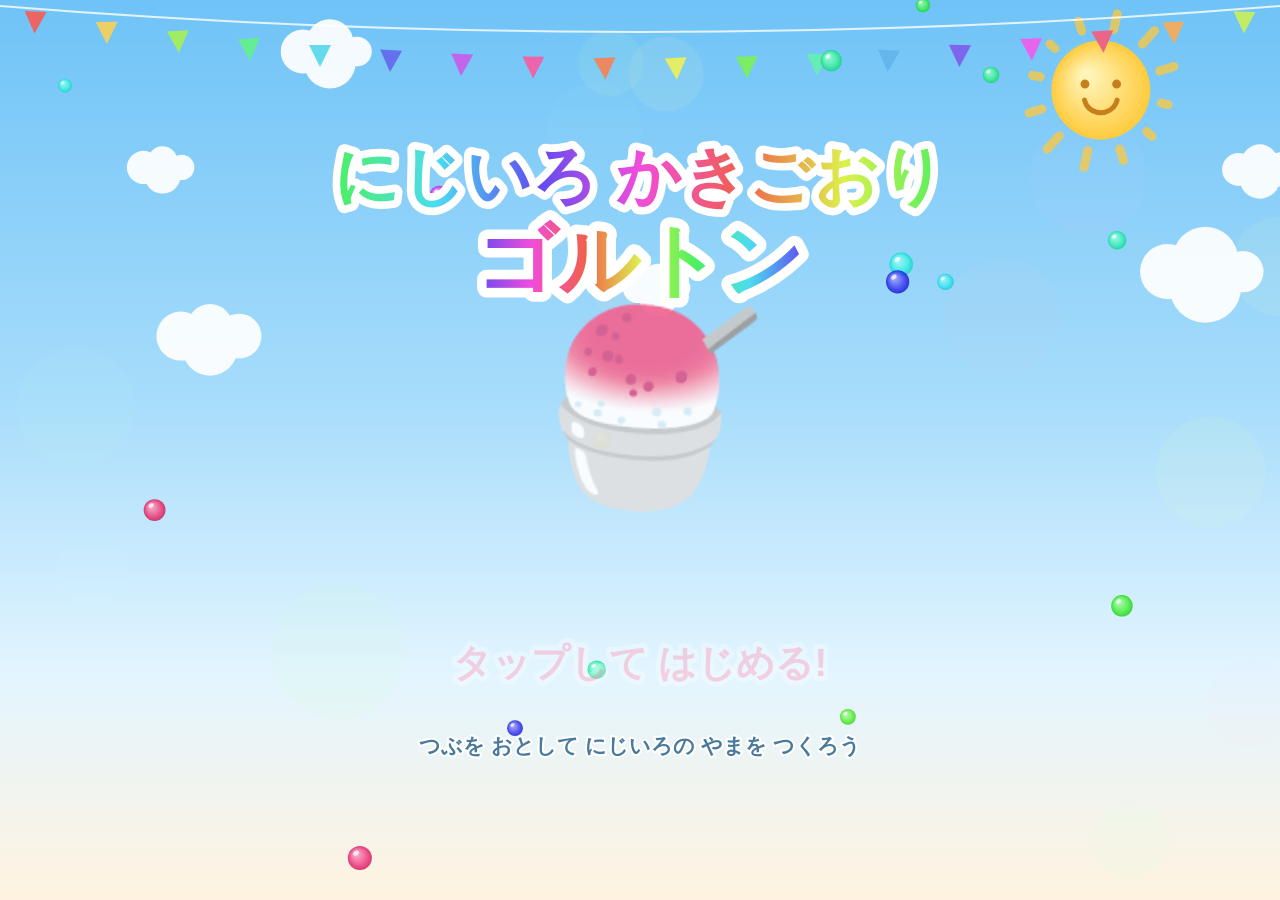
==== nijiiro-kakigori-galton/index.html @ e295f073 "Add nijiiro kakigori Galton board game for toddlers Co-authored-by: necktie_red <zan72122@users.nore" ====
<!DOCTYPE html>
<html lang="ja">
<head>
<meta charset="UTF-8">
<meta name="viewport" content="width=device-width, initial-scale=1.0, maximum-scale=1.0, user-scalable=no, viewport-fit=cover">
<meta name="apple-mobile-web-app-capable" content="yes">
<meta name="mobile-web-app-capable" content="yes">
<meta name="apple-mobile-web-app-status-bar-style" content="black-translucent">
<meta name="theme-color" content="#7ec8f5">
<title>にじいろ かきごおり ゴルトン</title>
<link rel="icon" href="data:image/svg+xml,<svg xmlns='http://www.w3.org/2000/svg' viewBox='0 0 100 100'><text y='0.9em' font-size='90'>🍧</text></svg>">
<link rel="stylesheet" href="css/style.css">
</head>
<body>
<canvas id="game"></canvas>
<script type="module" src="js/main.js"></script>
</body>
</html>
---- nijiiro-kakigori-galton/css/style.css ----
html, body {
  margin: 0;
  padding: 0;
  width: 100%;
  height: 100%;
  overflow: hidden;
  background: #7ec8f5;
  position: fixed;
  inset: 0;
  overscroll-behavior: none;
  -webkit-user-select: none;
  user-select: none;
  -webkit-touch-callout: none;
  -webkit-tap-highlight-color: transparent;
}

#game {
  position: absolute;
  inset: 0;
  width: 100%;
  height: 100%;
  display: block;
  touch-action: none;
}
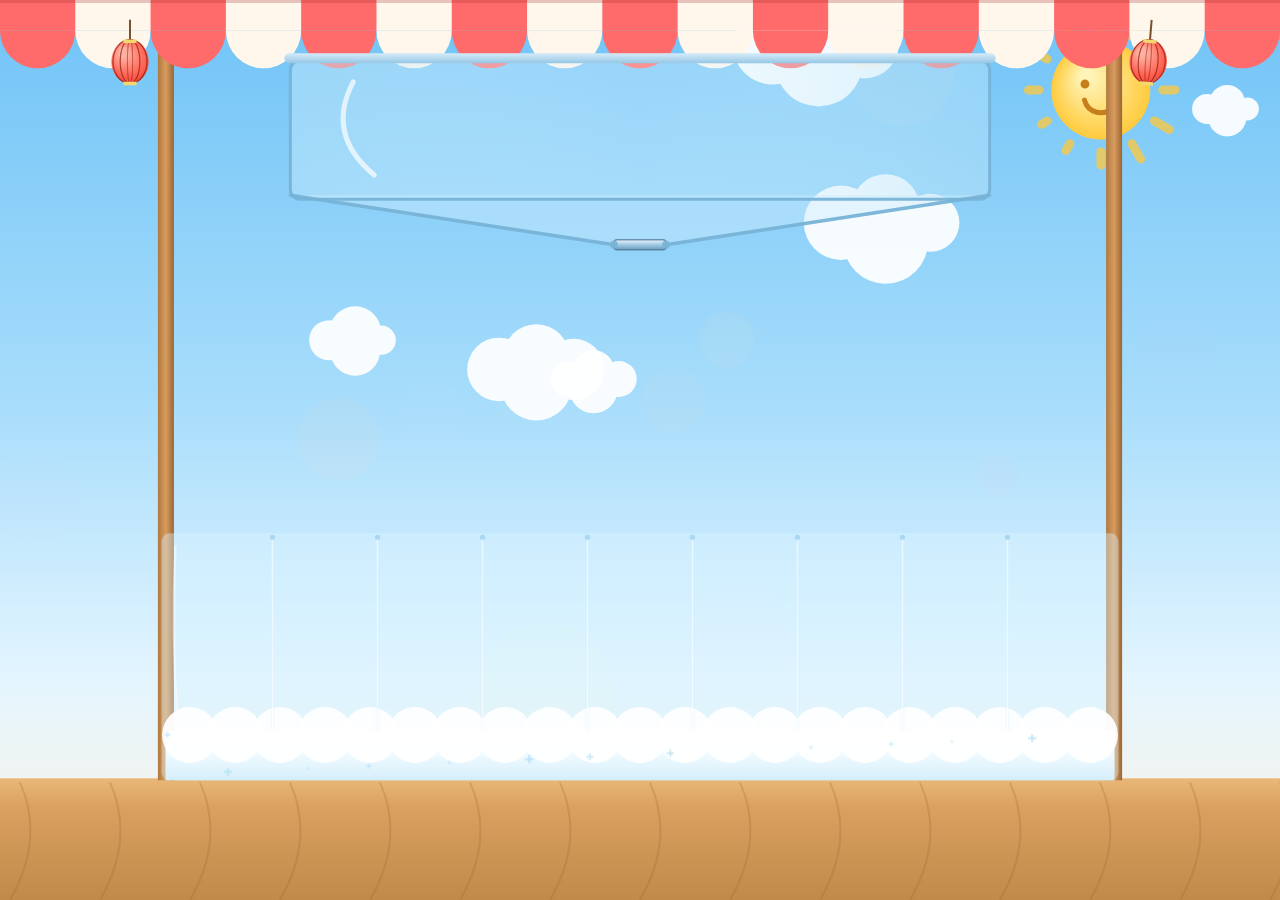
==== commit 0b1e7ef0: "Rework into Jara-Jara GO rainbow kakigori machine (hopper, lever, dense Galton board, slot bins) Co-" ====
--- a/nijiiro-kakigori-galton/index.html
+++ b/nijiiro-kakigori-galton/index.html
@@ -7,7 +7,7 @@
 <meta name="mobile-web-app-capable" content="yes">
 <meta name="apple-mobile-web-app-status-bar-style" content="black-translucent">
 <meta name="theme-color" content="#7ec8f5">
-<title>にじいろ かきごおり ゴルトン</title>
+<title>じゃらじゃらGO! にじいろかきごおりマシン</title>
 <link rel="icon" href="data:image/svg+xml,<svg xmlns='http://www.w3.org/2000/svg' viewBox='0 0 100 100'><text y='0.9em' font-size='90'>🍧</text></svg>">
 <link rel="stylesheet" href="css/style.css">
 </head>
